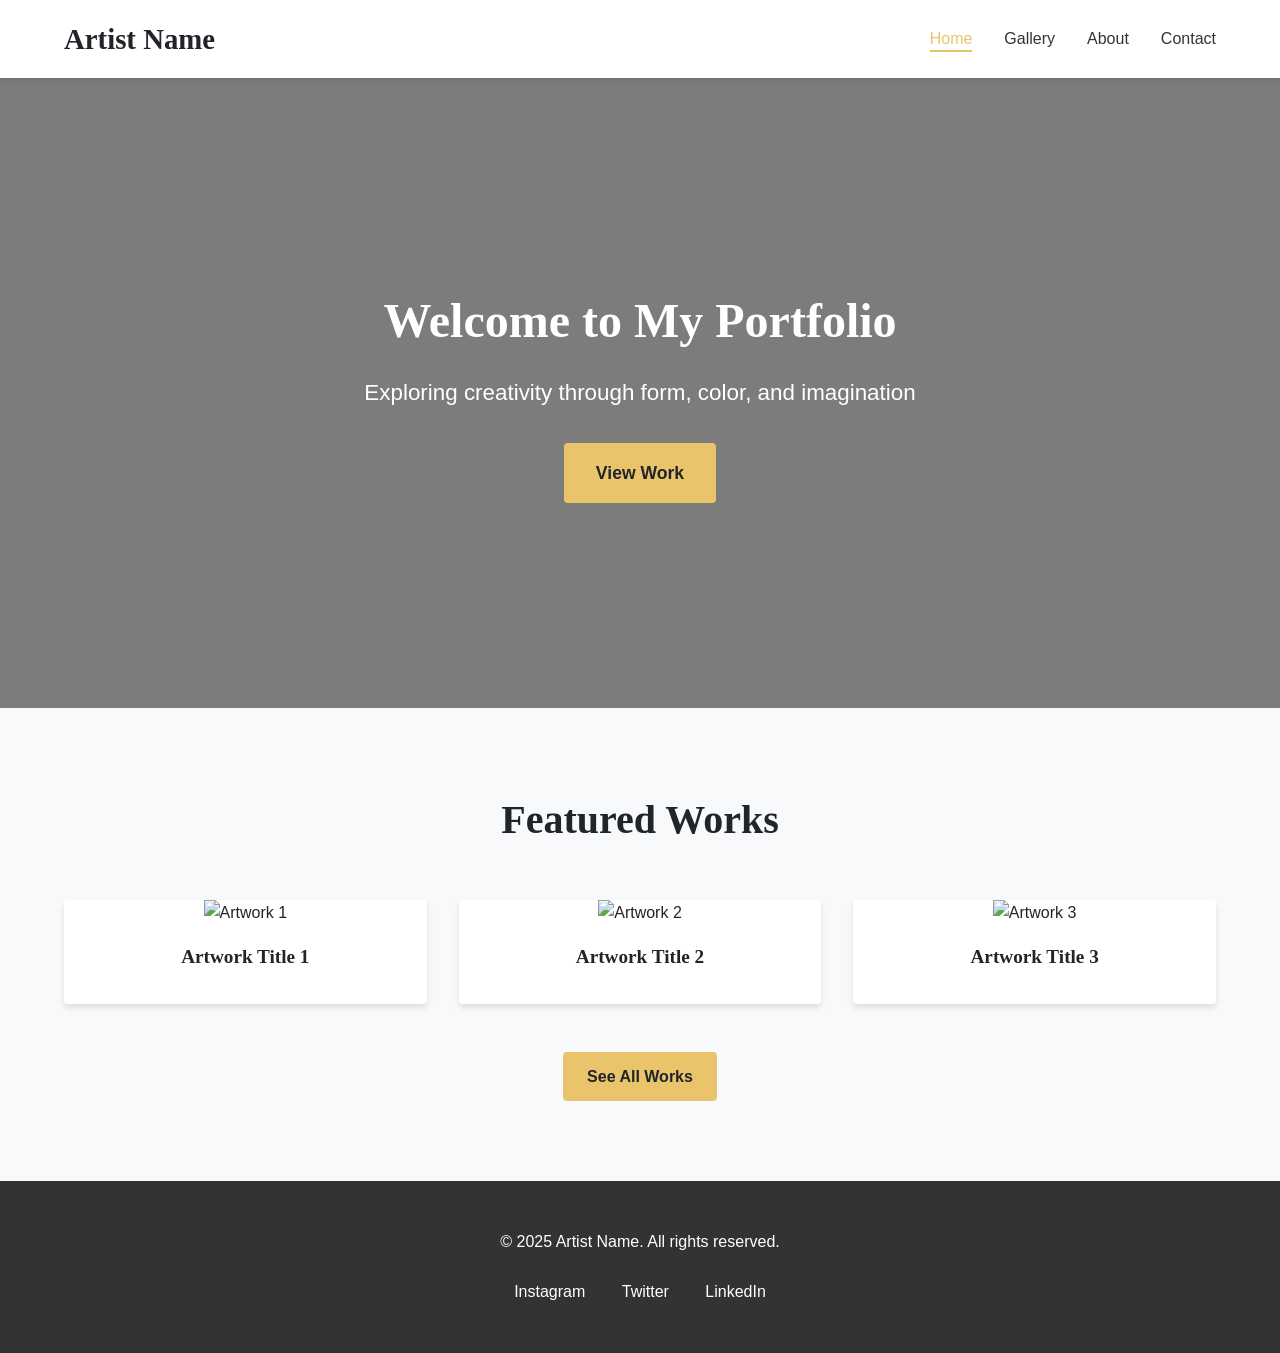
==== index.html @ 4861aa91 "Add files via upload" ====
<!DOCTYPE html>
<html lang="en">
<head>
    <meta charset="UTF-8">
    <meta name="viewport" content="width=device-width, initial-scale=1.0">
    <title>Artist Portfolio</title>
    <link rel="stylesheet" href="styles.css">
</head>
<body>
    <header>
        <div class="logo">
            <h1>Artist Name</h1>
        </div>
        <nav>
            <ul>
                <li><a href="index.html" class="active">Home</a></li>
                <li><a href="gallery.html">Gallery</a></li>
                <li><a href="about.html">About</a></li>
                <li><a href="contact.html">Contact</a></li>
            </ul>
        </nav>
    </header>

    <main>
        <section class="hero">
            <div class="hero-content">
                <h2>Welcome to My Portfolio</h2>
                <p>Exploring creativity through form, color, and imagination</p>
                <a href="gallery.html" class="btn">View Work</a>
            </div>
        </section>

        <section class="featured-works">
            <h2>Featured Works</h2>
            <div class="gallery-preview">
                <div class="gallery-item">
                    <img src="images/placeholder1.jpg" alt="Artwork 1">
                    <h3>Artwork Title 1</h3>
                </div>
                <div class="gallery-item">
                    <img src="images/placeholder2.jpg" alt="Artwork 2">
                    <h3>Artwork Title 2</h3>
                </div>
                <div class="gallery-item">
                    <img src="images/placeholder3.jpg" alt="Artwork 3">
                    <h3>Artwork Title 3</h3>
                </div>
            </div>
            <a href="gallery.html" class="btn">See All Works</a>
        </section>
    </main>

    <footer>
        <p>&copy; 2025 Artist Name. All rights reserved.</p>
        <div class="social-links">
            <a href="#" class="social-icon">Instagram</a>
            <a href="#" class="social-icon">Twitter</a>
            <a href="#" class="social-icon">LinkedIn</a>
        </div>
    </footer>

    <script src="script.js"></script>
</body>
</html>
---- styles.css ----
/* General Styles */
:root {
    --primary-color: #333;
    --secondary-color: #6c757d;
    --accent-color: #e9c46a;
    --background-color: #f8f9fa;
    --text-color: #212529;
    --white: #ffffff;
    --black: #000000;
    --font-main: 'Helvetica Neue', Arial, sans-serif;
    --font-headings: 'Georgia', Times, serif;
}

* {
    margin: 0;
    padding: 0;
    box-sizing: border-box;
}

body {
    font-family: var(--font-main);
    color: var(--text-color);
    background-color: var(--background-color);
    line-height: 1.6;
}

a {
    color: var(--primary-color);
    text-decoration: none;
    transition: color 0.3s ease;
}

a:hover {
    color: var(--accent-color);
}

h1, h2, h3, h4, h5, h6 {
    font-family: var(--font-headings);
    margin-bottom: 0.8em;
}

img {
    max-width: 100%;
    height: auto;
}

.btn {
    display: inline-block;
    background-color: var(--accent-color);
    color: var(--text-color);
    padding: 0.75rem 1.5rem;
    border: none;
    border-radius: 4px;
    cursor: pointer;
    font-weight: 600;
    transition: background-color 0.3s ease;
}

.btn:hover {
    background-color: #ddb957;
}

/* Header and Navigation */
header {
    background-color: var(--white);
    box-shadow: 0 2px 5px rgba(0, 0, 0, 0.1);
    padding: 1.5rem 0;
    position: sticky;
    top: 0;
    z-index: 100;
    display: flex;
    justify-content: space-between;
    align-items: center;
    padding: 1rem 5%;
}

.logo h1 {
    font-size: 1.8rem;
    margin-bottom: 0;
}

nav ul {
    display: flex;
    list-style: none;
}

nav ul li {
    margin-left: 2rem;
}

nav ul li a {
    font-weight: 500;
    position: relative;
}

nav ul li a.active, 
nav ul li a:hover {
    color: var(--accent-color);
}

nav ul li a.active::after {
    content: '';
    position: absolute;
    width: 100%;
    height: 2px;
    background-color: var(--accent-color);
    bottom: -5px;
    left: 0;
}

/* Hero Section */
.hero {
    height: 70vh;
    background-image: linear-gradient(rgba(0, 0, 0, 0.5), rgba(0, 0, 0, 0.5)), url('images/hero-bg.jpg');
    background-size: cover;
    background-position: center;
    display: flex;
    align-items: center;
    justify-content: center;
    text-align: center;
    color: var(--white);
}

.hero-content {
    max-width: 800px;
    padding: 0 2rem;
}

.hero-content h2 {
    font-size: 3rem;
    margin-bottom: 1rem;
}

.hero-content p {
    font-size: 1.4rem;
    margin-bottom: 2rem;
}

.hero-content .btn {
    padding: 1rem 2rem;
    font-size: 1.1rem;
}

/* Featured Works Section */
.featured-works {
    padding: 5rem 5%;
    text-align: center;
}

.featured-works h2 {
    margin-bottom: 3rem;
    font-size: 2.5rem;
}

.gallery-preview {
    display: grid;
    grid-template-columns: repeat(auto-fill, minmax(300px, 1fr));
    gap: 2rem;
    margin-bottom: 3rem;
}

.gallery-item {
    background-color: var(--white);
    box-shadow: 0 4px 6px rgba(0, 0, 0, 0.1);
    border-radius: 4px;
    overflow: hidden;
    transition: transform 0.3s ease;
}

.gallery-item:hover {
    transform: translateY(-5px);
}

.gallery-item img {
    width: 100%;
    height: 250px;
    object-fit: cover;
}

.gallery-item h3 {
    padding: 1rem;
    font-size: 1.2rem;
}

/* Gallery Page */
.gallery-header {
    text-align: center;
    padding: 3rem 5% 1rem;
}

.gallery-filters {
    margin: 2rem 0;
}

.filter-btn {
    background: none;
    border: 1px solid var(--secondary-color);
    padding: 0.5rem 1.5rem;
    margin: 0 0.5rem;
    border-radius: 30px;
    font-size: 0.9rem;
    cursor: pointer;
    transition: all 0.3s ease;
}

.filter-btn.active, 
.filter-btn:hover {
    background-color: var(--accent-color);
    border-color: var(--accent-color);
}

.gallery-grid {
    display: grid;
    grid-template-columns: repeat(auto-fill, minmax(300px, 1fr));
    gap: 2rem;
    padding: 2rem 5% 5rem;
}

.gallery-grid .gallery-item .item-info {
    padding: 1rem;
}

.gallery-grid .gallery-item .item-info p {
    color: var(--secondary-color);
    font-size: 0.9rem;
}

/* About Page */
.about-section {
    padding: 5rem 5%;
}

.about-content {
    display: grid;
    grid-template-columns: 1fr 2fr;
    gap: 3rem;
    align-items: start;
}

.about-image img {
    width: 100%;
    border-radius: 4px;
    box-shadow: 0 4px 8px rgba(0, 0, 0, 0.1);
}

.about-text h2 {
    font-size: 2.5rem;
    margin-bottom: 1.5rem;
}

.about-text p {
    margin-bottom: 1.5rem;
}

.about-text h3 {
    margin: 2rem 0 1rem;
    font-size: 1.5rem;
}

.about-text ul {
    list-style-position: inside;
    margin-bottom: 1.5rem;
}

.about-text li {
    margin-bottom: 0.5rem;
}

/* Contact Page */
.contact-section {
    padding: 5rem 5%;
}

.contact-container {
    display: grid;
    grid-template-columns: 1fr 1fr;
    gap: 3rem;
}

.contact-info h2 {
    font-size: 2.5rem;
    margin-bottom: 1.5rem;
}

.contact-details {
    margin: 2.5rem 0;
}

.contact-item {
    display: flex;
    align-items: center;
    margin-bottom: 1rem;
}

.contact-icon {
    font-size: 1.5rem;
    margin-right: 1rem;
}

.social-media h3 {
    margin-bottom: 1rem;
}

.social-links a {
    margin-right: 1rem;
}

.contact-form {
    background-color: var(--white);
    padding: 2rem;
    border-radius: 4px;
    box-shadow: 0 4px 6px rgba(0, 0, 0, 0.1);
}

.contact-form h3 {
    margin-bottom: 1.5rem;
}

.form-group {
    margin-bottom: 1.5rem;
}

.form-group label {
    display: block;
    margin-bottom: 0.5rem;
    font-weight: 500;
}

.form-group input,
.form-group textarea {
    width: 100%;
    padding: 0.75rem;
    border: 1px solid #ddd;
    border-radius: 4px;
    font-family: var(--font-main);
}

.form-group textarea {
    resize: vertical;
}

/* Footer */
footer {
    background-color: var(--primary-color);
    color: var(--white);
    padding: 3rem 5%;
    text-align: center;
}

footer .social-links {
    margin-top: 1.5rem;
}

footer .social-icon {
    color: var(--white);
    margin: 0 1rem;
}

/* Responsive Design */
@media (max-width: 992px) {
    .about-content {
        grid-template-columns: 1fr;
    }
    
    .about-image {
        max-width: 400px;
        margin: 0 auto 2rem;
    }
    
    .contact-container {
        grid-template-columns: 1fr;
    }
}

@media (max-width: 768px) {
    header {
        flex-direction: column;
    }
    
    .logo {
        margin-bottom: 1rem;
    }
    
    nav ul {
        flex-wrap: wrap;
        justify-content: center;
    }
    
    nav ul li {
        margin: 0.5rem;
    }
    
    .hero-content h2 {
        font-size: 2.5rem;
    }
    
    .hero-content p {
        font-size: 1.2rem;
    }
    
    .gallery-preview,
    .gallery-grid {
        grid-template-columns: repeat(auto-fill, minmax(250px, 1fr));
    }
}

@media (max-width: 576px) {
    .gallery-preview,
    .gallery-grid {
        grid-template-columns: 1fr;
    }
}
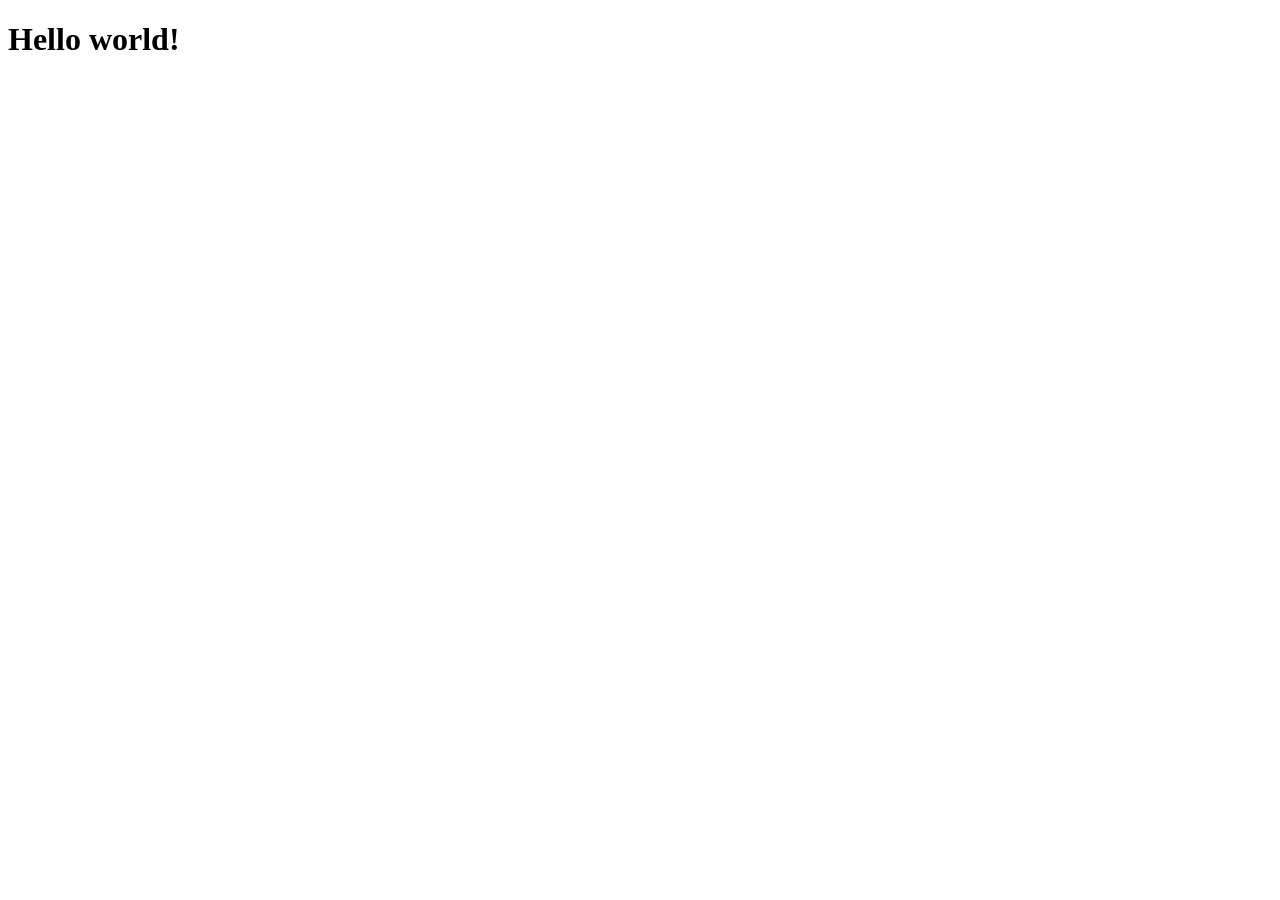
==== commit 07d23791: "Add simple Hello World index.html" ====
--- a/index.html
+++ b/index.html
@@ -3,62 +3,9 @@
 <head>
     <meta charset="UTF-8">
     <meta name="viewport" content="width=device-width, initial-scale=1.0">
-    <title>Artist Portfolio</title>
-    <link rel="stylesheet" href="styles.css">
+    <title>Hello World</title>
 </head>
 <body>
-    <header>
-        <div class="logo">
-            <h1>Artist Name</h1>
-        </div>
-        <nav>
-            <ul>
-                <li><a href="index.html" class="active">Home</a></li>
-                <li><a href="gallery.html">Gallery</a></li>
-                <li><a href="about.html">About</a></li>
-                <li><a href="contact.html">Contact</a></li>
-            </ul>
-        </nav>
-    </header>
-
-    <main>
-        <section class="hero">
-            <div class="hero-content">
-                <h2>Welcome to My Portfolio</h2>
-                <p>Exploring creativity through form, color, and imagination</p>
-                <a href="gallery.html" class="btn">View Work</a>
-            </div>
-        </section>
-
-        <section class="featured-works">
-            <h2>Featured Works</h2>
-            <div class="gallery-preview">
-                <div class="gallery-item">
-                    <img src="images/placeholder1.jpg" alt="Artwork 1">
-                    <h3>Artwork Title 1</h3>
-                </div>
-                <div class="gallery-item">
-                    <img src="images/placeholder2.jpg" alt="Artwork 2">
-                    <h3>Artwork Title 2</h3>
-                </div>
-                <div class="gallery-item">
-                    <img src="images/placeholder3.jpg" alt="Artwork 3">
-                    <h3>Artwork Title 3</h3>
-                </div>
-            </div>
-            <a href="gallery.html" class="btn">See All Works</a>
-        </section>
-    </main>
-
-    <footer>
-        <p>&copy; 2025 Artist Name. All rights reserved.</p>
-        <div class="social-links">
-            <a href="#" class="social-icon">Instagram</a>
-            <a href="#" class="social-icon">Twitter</a>
-            <a href="#" class="social-icon">LinkedIn</a>
-        </div>
-    </footer>
-
-    <script src="script.js"></script>
+    <h1>Hello world!</h1>
 </body>
-</html>+</html>
